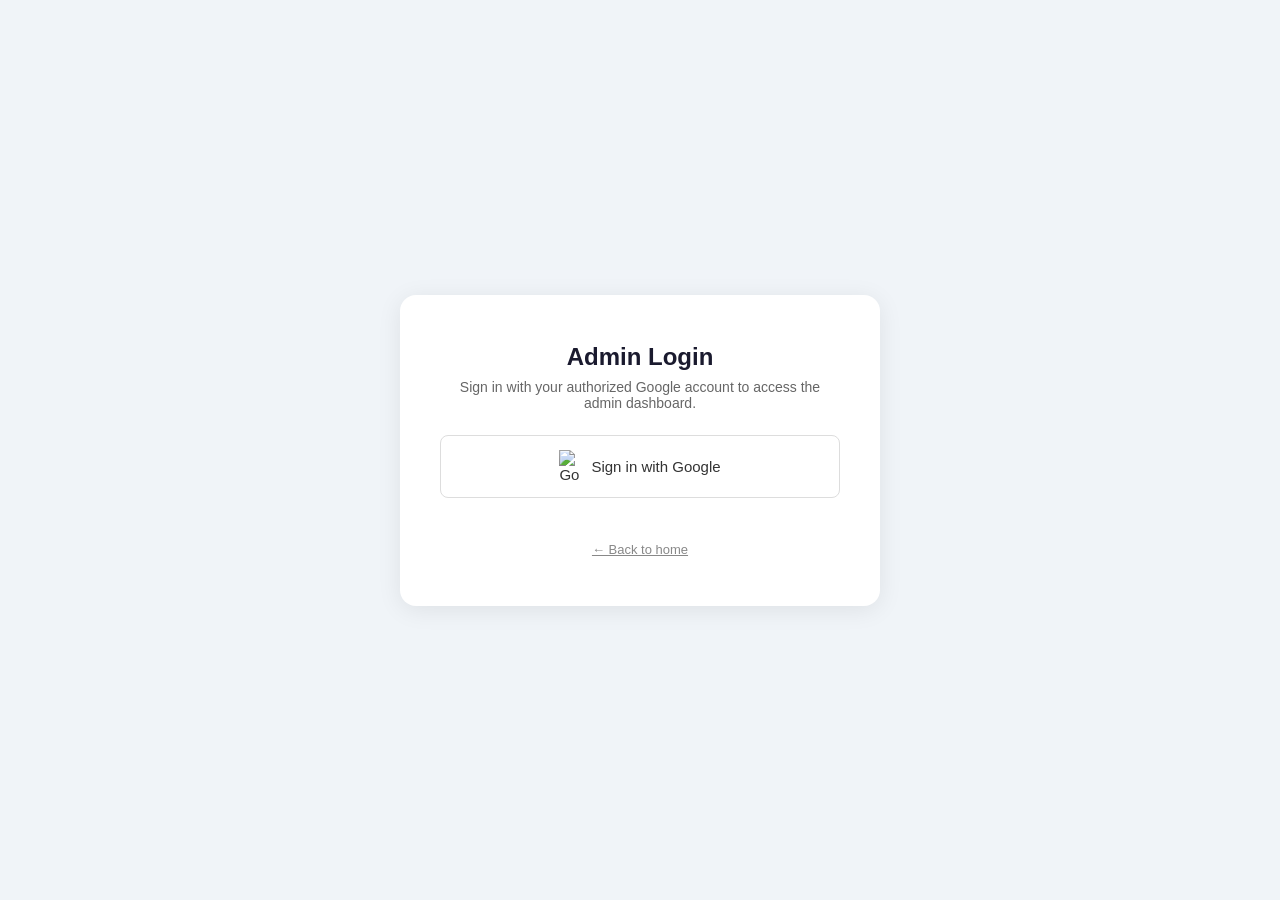
==== admin-login.html @ 0fba1a31 "Add admin-login page" ====
<!DOCTYPE html>
<html lang="en">
<head>
  <meta charset="UTF-8"/>
  <meta name="viewport" content="width=device-width, initial-scale=1.0"/>
  <title>NEU Library – Admin Login</title>
  <link rel="stylesheet" href="style.css"/>
</head>
<body>
  <div style="display:flex; align-items:center; justify-content:center; min-height:100vh;">
    <div class="card" style="text-align:center;">
      <h1>Admin Login</h1>
      <p>Sign in with your authorized Google account to access the admin dashboard.</p>
      <button class="btn-google" id="adminLoginBtn">
        <img src="https://developers.google.com/identity/images/g-logo.png" alt="Google"/>
        Sign in with Google
      </button>
      <p class="error-msg" id="errorMsg"></p>
      <br/>
      <a href="index.html" style="font-size:13px; color:#888;">← Back to home</a>
    </div>
  </div>

  <script src="https://cdn.jsdelivr.net/npm/@supabase/supabase-js@2"></script>
  <script src="auth.js"></script>
  <script>
    document.getElementById('adminLoginBtn').addEventListener('click', async () => {
      const { error } = await sb.auth.signInWithOAuth({
        provider: 'google',
        options: {
          redirectTo: 'https://neu-library.netlify.app/admin.html'
        }
      })
      if (error) {
        document.getElementById('errorMsg').textContent = error.message
      }
    })

    async function checkIfAlreadyAdmin() {
      const { data: { session } } = await sb.auth.getSession()
      if (!session) return
      const { data: roleData } = await sb.from('user_roles')
        .select('role').eq('email', session.user.email).single()
      if (roleData?.role === 'admin') {
        window.location.href = 'admin.html'
      }
    }

    checkIfAlreadyAdmin()
  </script>
</body>
</html>
---- style.css ----
* { margin: 0; padding: 0; box-sizing: border-box; }

body {
  font-family: 'Segoe UI', sans-serif;
  background: #f0f4f8;
  min-height: 100vh;
}

/* Landing page */
.landing {
  display: flex;
  flex-direction: column;
  align-items: center;
  justify-content: center;
  min-height: 100vh;
  text-align: center;
  padding: 40px 20px;
  background: linear-gradient(135deg, #1a1a2e 0%, #16213e 100%);
  color: white;
}

.landing h1 {
  font-size: 42px;
  font-weight: 700;
  margin-bottom: 12px;
  letter-spacing: -1px;
}

.landing p {
  font-size: 18px;
  opacity: 0.7;
  margin-bottom: 48px;
}

.landing-buttons {
  display: flex;
  gap: 16px;
  flex-wrap: wrap;
  justify-content: center;
}

.btn-primary {
  padding: 16px 36px;
  background: #4f8ef7;
  color: white;
  border: none;
  border-radius: 10px;
  font-size: 16px;
  font-weight: 600;
  cursor: pointer;
  text-decoration: none;
  transition: background 0.2s, transform 0.1s;
}

.btn-primary:hover {
  background: #3a7be0;
  transform: translateY(-1px);
}

.btn-secondary {
  padding: 16px 36px;
  background: transparent;
  color: white;
  border: 1px solid rgba(255,255,255,0.4);
  border-radius: 10px;
  font-size: 16px;
  font-weight: 600;
  cursor: pointer;
  text-decoration: none;
  transition: background 0.2s;
}

.btn-secondary:hover {
  background: rgba(255,255,255,0.1);
}

/* Card */
.card {
  background: white;
  padding: 48px 40px;
  border-radius: 16px;
  box-shadow: 0 4px 24px rgba(0,0,0,0.08);
  max-width: 480px;
  width: 100%;
  margin: 40px auto;
}

.card h1 {
  font-size: 24px;
  color: #1a1a2e;
  margin-bottom: 8px;
}

.card p {
  color: #666;
  font-size: 14px;
  margin-bottom: 24px;
}

/* Form */
.form-group {
  margin-bottom: 20px;
  text-align: left;
}

.form-group label {
  display: block;
  font-size: 13px;
  font-weight: 600;
  color: #444;
  margin-bottom: 6px;
}

.form-group input,
.form-group select {
  width: 100%;
  padding: 12px 14px;
  border: 1px solid #ddd;
  border-radius: 8px;
  font-size: 15px;
  color: #333;
  background: white;
  transition: border 0.2s;
}

.form-group input:focus,
.form-group select:focus {
  outline: none;
  border-color: #4f8ef7;
}

.form-group.checkbox {
  display: flex;
  align-items: center;
  gap: 10px;
}

.form-group.checkbox input {
  width: auto;
}

.form-group.checkbox label {
  margin: 0;
  font-weight: 400;
}

.btn-submit {
  width: 100%;
  padding: 14px;
  background: #1a1a2e;
  color: white;
  border: none;
  border-radius: 8px;
  font-size: 16px;
  font-weight: 600;
  cursor: pointer;
  transition: background 0.2s;
  margin-top: 8px;
}

.btn-submit:hover { background: #2d2d50; }

/* Google button */
.btn-google {
  display: flex;
  align-items: center;
  justify-content: center;
  gap: 12px;
  width: 100%;
  padding: 14px;
  border: 1px solid #ddd;
  border-radius: 8px;
  background: white;
  font-size: 15px;
  font-weight: 500;
  color: #333;
  cursor: pointer;
  transition: background 0.2s, box-shadow 0.2s;
}

.btn-google:hover {
  background: #f7f7f7;
  box-shadow: 0 2px 8px rgba(0,0,0,0.1);
}

.btn-google img { width: 20px; }

/* Welcome / confirmation */
.welcome-box {
  background: #e8f5e9;
  border-radius: 12px;
  padding: 32px;
  text-align: center;
  margin-bottom: 20px;
}

.welcome-box h2 { color: #2e7d32; font-size: 26px; margin-bottom: 8px; }
.welcome-box p { color: #555; margin: 0; }

/* Admin header */
.admin-header {
  background: #1a1a2e;
  color: white;
  padding: 16px 32px;
  display: flex;
  justify-content: space-between;
  align-items: center;
}

.admin-header h1 { font-size: 18px; }

.btn-logout {
  background: transparent;
  border: 1px solid rgba(255,255,255,0.4);
  color: white;
  padding: 8px 16px;
  border-radius: 6px;
  cursor: pointer;
  font-size: 14px;
  transition: background 0.2s;
}

.btn-logout:hover { background: rgba(255,255,255,0.1); }

/* Admin body */
.admin-body {
  max-width: 1000px;
  margin: 32px auto;
  padding: 0 24px;
}

.stats-grid {
  display: grid;
  grid-template-columns: repeat(auto-fit, minmax(160px, 1fr));
  gap: 16px;
  margin-bottom: 32px;
}

.stat-card {
  background: white;
  border-radius: 12px;
  padding: 24px 20px;
  box-shadow: 0 2px 8px rgba(0,0,0,0.07);
  text-align: center;
}

.stat-card h3 { font-size: 36px; color: #1a1a2e; margin-bottom: 4px; }
.stat-card p { font-size: 13px; color: #888; margin: 0; }

.filters {
  display: flex;
  gap: 12px;
  flex-wrap: wrap;
  margin-bottom: 24px;
  background: white;
  padding: 20px;
  border-radius: 12px;
  box-shadow: 0 2px 8px rgba(0,0,0,0.07);
}

.filters select,
.filters input[type="date"] {
  padding: 10px 14px;
  border: 1px solid #ddd;
  border-radius: 8px;
  font-size: 14px;
  background: white;
  color: #333;
  flex: 1;
  min-width: 160px;
}

.filters label {
  font-size: 13px;
  font-weight: 600;
  color: #444;
  display: flex;
  flex-direction: column;
  gap: 4px;
  flex: 1;
  min-width: 160px;
}

.error-msg { color: #c0392b; font-size: 14px; margin-top: 12px; }
.success-msg { color: #2e7d32; font-size: 14px; margin-top: 12px; }

.admin-link {
  margin-top: 24px;
  font-size: 13px;
  opacity: 0.5;
}

.admin-link a { color: white; text-decoration: underline; }
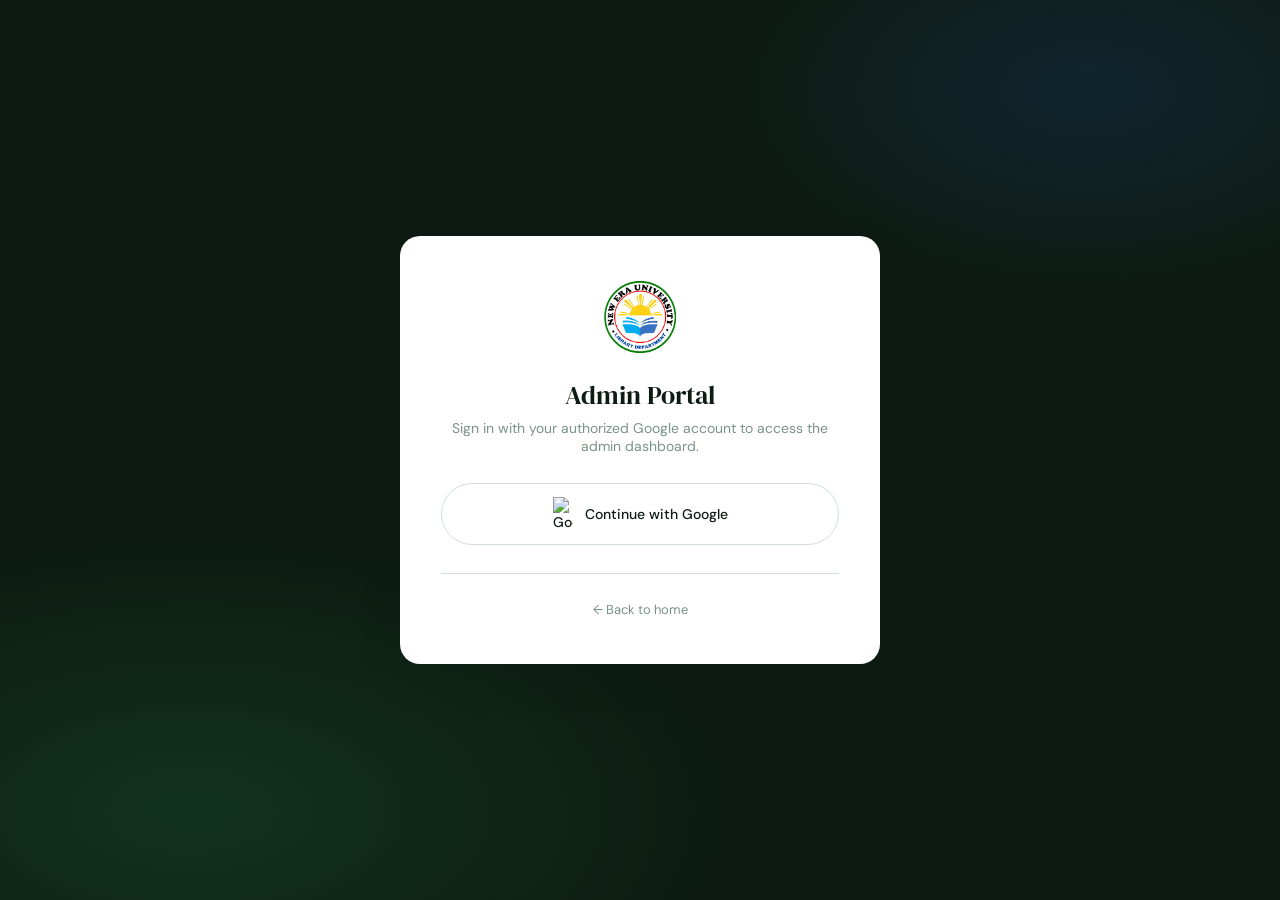
==== commit 95683156: "update all" ====
--- a/admin-login.html
+++ b/admin-login.html
@@ -7,17 +7,26 @@
   <link rel="stylesheet" href="style.css"/>
 </head>
 <body>
-  <div style="display:flex; align-items:center; justify-content:center; min-height:100vh;">
+  <div class="card-page">
     <div class="card" style="text-align:center;">
-      <h1>Admin Login</h1>
-      <p>Sign in with your authorized Google account to access the admin dashboard.</p>
+      <div class="card-logo-wrap">
+        <img src="neweralogo.png" alt="NEU Library" class="card-logo"/>
+      </div>
+      <h1>Admin Portal</h1>
+      <p class="card-subtitle">Sign in with your authorized Google account to access the admin dashboard.</p>
+
       <button class="btn-google" id="adminLoginBtn">
         <img src="https://developers.google.com/identity/images/g-logo.png" alt="Google"/>
-        Sign in with Google
+        Continue with Google
       </button>
+
       <p class="error-msg" id="errorMsg"></p>
-      <br/>
-      <a href="index.html" style="font-size:13px; color:#888;">← Back to home</a>
+
+      <div style="margin-top:28px; padding-top:24px; border-top:1px solid var(--border);">
+        <a href="index.html" style="font-size:13px; color:var(--text-muted); text-decoration:none;">
+          ← Back to home
+        </a>
+      </div>
     </div>
   </div>
 
@@ -27,13 +36,9 @@
     document.getElementById('adminLoginBtn').addEventListener('click', async () => {
       const { error } = await sb.auth.signInWithOAuth({
         provider: 'google',
-        options: {
-          redirectTo: 'https://neu-library.netlify.app/admin.html'
-        }
+        options: { redirectTo: 'https://neu-library.netlify.app/admin.html' }
       })
-      if (error) {
-        document.getElementById('errorMsg').textContent = error.message
-      }
+      if (error) document.getElementById('errorMsg').textContent = error.message
     })
 
     async function checkIfAlreadyAdmin() {
@@ -41,9 +46,7 @@
       if (!session) return
       const { data: roleData } = await sb.from('user_roles')
         .select('role').eq('email', session.user.email).single()
-      if (roleData?.role === 'admin') {
-        window.location.href = 'admin.html'
-      }
+      if (roleData?.role === 'admin') window.location.href = 'admin.html'
     }
 
     checkIfAlreadyAdmin()
--- a/style.css
+++ b/style.css
@@ -1,293 +1,424 @@
-* { margin: 0; padding: 0; box-sizing: border-box; }
+@import url('https://fonts.googleapis.com/css2?family=DM+Sans:ital,opsz,wght@0,9..40,300;0,9..40,400;0,9..40,500;0,9..40,600;0,9..40,700;1,9..40,400&family=DM+Serif+Display:ital@0;1&display=swap');
+
+*, *::before, *::after { margin: 0; padding: 0; box-sizing: border-box; }
+
+:root {
+  --neu-green: #1a6b3a;
+  --neu-green-light: #2a8f4f;
+  --neu-green-pale: #e8f5ed;
+  --neu-blue: #1a4fa0;
+  --neu-blue-light: #2563c7;
+  --neu-gold: #d4a017;
+  --neu-gold-light: #f0c040;
+  --dark: #0d1b12;
+  --dark-2: #162b1e;
+  --surface: #ffffff;
+  --surface-2: #f4f7f5;
+  --surface-3: #eaf1ec;
+  --border: #d1e0d6;
+  --text-primary: #0d1b12;
+  --text-secondary: #4a6355;
+  --text-muted: #7a9485;
+  --shadow-sm: 0 1px 3px rgba(13,27,18,0.08);
+  --shadow-md: 0 4px 16px rgba(13,27,18,0.10);
+  --shadow-lg: 0 12px 40px rgba(13,27,18,0.14);
+  --radius: 14px;
+  --radius-sm: 8px;
+}
 
 body {
-  font-family: 'Segoe UI', sans-serif;
-  background: #f0f4f8;
+  font-family: 'DM Sans', sans-serif;
+  background: var(--surface-2);
+  color: var(--text-primary);
   min-height: 100vh;
-}
-
-/* Landing page */
+  -webkit-font-smoothing: antialiased;
+}
+
 .landing {
+  min-height: 100vh;
   display: flex;
   flex-direction: column;
   align-items: center;
   justify-content: center;
-  min-height: 100vh;
   text-align: center;
-  padding: 40px 20px;
-  background: linear-gradient(135deg, #1a1a2e 0%, #16213e 100%);
-  color: white;
+  padding: 48px 24px;
+  position: relative;
+  overflow: hidden;
+  background: var(--dark);
+}
+
+.landing::before {
+  content: '';
+  position: absolute;
+  inset: 0;
+  background:
+    radial-gradient(ellipse 80% 60% at 20% 80%, rgba(26,107,58,0.35) 0%, transparent 60%),
+    radial-gradient(ellipse 60% 50% at 80% 20%, rgba(26,79,160,0.25) 0%, transparent 60%),
+    radial-gradient(ellipse 50% 40% at 60% 60%, rgba(212,160,23,0.12) 0%, transparent 50%);
+  pointer-events: none;
+}
+
+.landing::after {
+  content: '';
+  position: absolute;
+  inset: 0;
+  background-image:
+    repeating-linear-gradient(0deg, transparent, transparent 39px, rgba(255,255,255,0.025) 40px),
+    repeating-linear-gradient(90deg, transparent, transparent 39px, rgba(255,255,255,0.025) 40px);
+  pointer-events: none;
+}
+
+.landing-content {
+  position: relative;
+  z-index: 1;
+  display: flex;
+  flex-direction: column;
+  align-items: center;
+}
+
+.landing-logo {
+  width: 110px;
+  height: 110px;
+  margin-bottom: 28px;
+  filter: drop-shadow(0 8px 32px rgba(26,107,58,0.5));
+  animation: floatIn 0.8s cubic-bezier(.16,1,.3,1) both;
+}
+
+@keyframes floatIn {
+  from { opacity: 0; transform: translateY(-20px); }
+  to   { opacity: 1; transform: translateY(0); }
 }
 
 .landing h1 {
-  font-size: 42px;
-  font-weight: 700;
-  margin-bottom: 12px;
-  letter-spacing: -1px;
-}
-
-.landing p {
-  font-size: 18px;
-  opacity: 0.7;
+  font-family: 'DM Serif Display', serif;
+  font-size: 52px;
+  font-weight: 400;
+  color: #ffffff;
+  letter-spacing: -0.5px;
+  margin-bottom: 10px;
+  animation: fadeUp 0.7s 0.15s cubic-bezier(.16,1,.3,1) both;
+}
+
+.landing-tagline {
+  font-size: 16px;
+  color: rgba(255,255,255,0.5);
   margin-bottom: 48px;
+  letter-spacing: 0.3px;
+  animation: fadeUp 0.7s 0.25s cubic-bezier(.16,1,.3,1) both;
+}
+
+@keyframes fadeUp {
+  from { opacity: 0; transform: translateY(16px); }
+  to   { opacity: 1; transform: translateY(0); }
 }
 
 .landing-buttons {
   display: flex;
-  gap: 16px;
+  gap: 14px;
   flex-wrap: wrap;
   justify-content: center;
+  animation: fadeUp 0.7s 0.35s cubic-bezier(.16,1,.3,1) both;
 }
 
 .btn-primary {
-  padding: 16px 36px;
-  background: #4f8ef7;
+  padding: 15px 36px;
+  background: var(--neu-green);
   color: white;
   border: none;
-  border-radius: 10px;
-  font-size: 16px;
+  border-radius: 50px;
+  font-family: 'DM Sans', sans-serif;
+  font-size: 15px;
   font-weight: 600;
   cursor: pointer;
   text-decoration: none;
-  transition: background 0.2s, transform 0.1s;
+  transition: background 0.2s, transform 0.15s, box-shadow 0.2s;
+  box-shadow: 0 4px 20px rgba(26,107,58,0.4);
+  display: inline-flex;
+  align-items: center;
+  gap: 8px;
 }
 
 .btn-primary:hover {
-  background: #3a7be0;
-  transform: translateY(-1px);
+  background: var(--neu-green-light);
+  transform: translateY(-2px);
+  box-shadow: 0 8px 28px rgba(26,107,58,0.5);
 }
 
 .btn-secondary {
-  padding: 16px 36px;
-  background: transparent;
-  color: white;
-  border: 1px solid rgba(255,255,255,0.4);
-  border-radius: 10px;
-  font-size: 16px;
+  padding: 15px 36px;
+  background: rgba(255,255,255,0.07);
+  color: rgba(255,255,255,0.85);
+  border: 1px solid rgba(255,255,255,0.18);
+  border-radius: 50px;
+  font-family: 'DM Sans', sans-serif;
+  font-size: 15px;
   font-weight: 600;
   cursor: pointer;
   text-decoration: none;
-  transition: background 0.2s;
+  transition: background 0.2s, transform 0.15s;
+  backdrop-filter: blur(8px);
 }
 
 .btn-secondary:hover {
-  background: rgba(255,255,255,0.1);
-}
-
-/* Card */
+  background: rgba(255,255,255,0.13);
+  transform: translateY(-2px);
+}
+
+.admin-link {
+  margin-top: 40px;
+  font-size: 13px;
+  color: rgba(255,255,255,0.25);
+  animation: fadeUp 0.7s 0.45s cubic-bezier(.16,1,.3,1) both;
+}
+
+.admin-link a {
+  color: rgba(255,255,255,0.4);
+  text-decoration: none;
+  transition: color 0.2s;
+}
+
+.admin-link a:hover { color: rgba(255,255,255,0.7); }
+
+.card-page {
+  min-height: 100vh;
+  display: flex;
+  align-items: center;
+  justify-content: center;
+  padding: 24px;
+  background: var(--dark);
+  position: relative;
+  overflow: hidden;
+}
+
+.card-page::before {
+  content: '';
+  position: absolute;
+  inset: 0;
+  background:
+    radial-gradient(ellipse 70% 50% at 15% 90%, rgba(26,107,58,0.3) 0%, transparent 60%),
+    radial-gradient(ellipse 50% 40% at 85% 10%, rgba(26,79,160,0.2) 0%, transparent 55%);
+  pointer-events: none;
+}
+
 .card {
-  background: white;
-  padding: 48px 40px;
-  border-radius: 16px;
-  box-shadow: 0 4px 24px rgba(0,0,0,0.08);
+  background: var(--surface);
+  border-radius: 20px;
+  box-shadow: var(--shadow-lg);
   max-width: 480px;
   width: 100%;
-  margin: 40px auto;
-}
+  padding: 44px 40px;
+  position: relative;
+  z-index: 1;
+  border: 1px solid rgba(255,255,255,0.6);
+}
+
+.card-logo-wrap {
+  display: flex;
+  justify-content: center;
+  margin-bottom: 24px;
+}
+
+.card-logo { width: 72px; height: 72px; }
 
 .card h1 {
-  font-size: 24px;
-  color: #1a1a2e;
-  margin-bottom: 8px;
-}
-
-.card p {
-  color: #666;
+  font-family: 'DM Serif Display', serif;
+  font-size: 26px;
+  font-weight: 400;
+  color: var(--text-primary);
+  margin-bottom: 6px;
+  text-align: center;
+}
+
+.card > p, .card-subtitle {
+  color: var(--text-muted);
   font-size: 14px;
-  margin-bottom: 24px;
-}
-
-/* Form */
-.form-group {
-  margin-bottom: 20px;
-  text-align: left;
-}
+  margin-bottom: 28px;
+  text-align: center;
+}
+
+.form-group { margin-bottom: 18px; text-align: left; }
 
 .form-group label {
   display: block;
-  font-size: 13px;
+  font-size: 12px;
   font-weight: 600;
-  color: #444;
-  margin-bottom: 6px;
+  color: var(--text-secondary);
+  margin-bottom: 7px;
+  letter-spacing: 0.4px;
+  text-transform: uppercase;
 }
 
 .form-group input,
 .form-group select {
   width: 100%;
   padding: 12px 14px;
-  border: 1px solid #ddd;
-  border-radius: 8px;
-  font-size: 15px;
-  color: #333;
-  background: white;
-  transition: border 0.2s;
+  border: 1.5px solid var(--border);
+  border-radius: var(--radius-sm);
+  font-family: 'DM Sans', sans-serif;
+  font-size: 14px;
+  color: var(--text-primary);
+  background: var(--surface);
+  transition: border-color 0.2s, box-shadow 0.2s;
+  appearance: none;
+  -webkit-appearance: none;
+}
+
+.form-group select {
+  background-image: url("data:image/svg+xml,%3Csvg xmlns='http://www.w3.org/2000/svg' width='12' height='8' viewBox='0 0 12 8'%3E%3Cpath d='M1 1l5 5 5-5' stroke='%234a6355' stroke-width='1.5' fill='none' stroke-linecap='round'/%3E%3C/svg%3E");
+  background-repeat: no-repeat;
+  background-position: right 14px center;
+  padding-right: 36px;
 }
 
 .form-group input:focus,
 .form-group select:focus {
   outline: none;
-  border-color: #4f8ef7;
+  border-color: var(--neu-green);
+  box-shadow: 0 0 0 3px rgba(26,107,58,0.12);
 }
 
 .form-group.checkbox {
   display: flex;
   align-items: center;
   gap: 10px;
-}
-
-.form-group.checkbox input {
-  width: auto;
+  background: var(--surface-2);
+  padding: 12px 14px;
+  border-radius: var(--radius-sm);
+  border: 1.5px solid var(--border);
+}
+
+.form-group.checkbox input[type="checkbox"] {
+  width: 18px; height: 18px;
+  border-radius: 4px;
+  accent-color: var(--neu-green);
+  flex-shrink: 0;
 }
 
 .form-group.checkbox label {
   margin: 0;
-  font-weight: 400;
+  font-weight: 500;
+  font-size: 14px;
+  text-transform: none;
+  letter-spacing: 0;
+  color: var(--text-primary);
+  cursor: pointer;
 }
 
 .btn-submit {
   width: 100%;
   padding: 14px;
-  background: #1a1a2e;
+  background: var(--neu-green);
   color: white;
   border: none;
-  border-radius: 8px;
-  font-size: 16px;
+  border-radius: 50px;
+  font-family: 'DM Sans', sans-serif;
+  font-size: 15px;
   font-weight: 600;
   cursor: pointer;
-  transition: background 0.2s;
+  transition: background 0.2s, transform 0.15s, box-shadow 0.2s;
   margin-top: 8px;
-}
-
-.btn-submit:hover { background: #2d2d50; }
-
-/* Google button */
+  box-shadow: 0 4px 16px rgba(26,107,58,0.3);
+}
+
+.btn-submit:hover {
+  background: var(--neu-green-light);
+  transform: translateY(-1px);
+  box-shadow: 0 6px 20px rgba(26,107,58,0.4);
+}
+
 .btn-google {
   display: flex;
   align-items: center;
   justify-content: center;
   gap: 12px;
   width: 100%;
-  padding: 14px;
-  border: 1px solid #ddd;
-  border-radius: 8px;
+  padding: 13px;
+  border: 1.5px solid var(--border);
+  border-radius: 50px;
   background: white;
-  font-size: 15px;
+  font-family: 'DM Sans', sans-serif;
+  font-size: 14px;
   font-weight: 500;
-  color: #333;
+  color: var(--text-primary);
   cursor: pointer;
-  transition: background 0.2s, box-shadow 0.2s;
+  transition: background 0.2s, box-shadow 0.2s, transform 0.15s;
 }
 
 .btn-google:hover {
-  background: #f7f7f7;
-  box-shadow: 0 2px 8px rgba(0,0,0,0.1);
+  background: var(--surface-2);
+  box-shadow: var(--shadow-md);
+  transform: translateY(-1px);
 }
 
 .btn-google img { width: 20px; }
 
-/* Welcome / confirmation */
 .welcome-box {
-  background: #e8f5e9;
-  border-radius: 12px;
+  background: linear-gradient(135deg, var(--neu-green-pale) 0%, #d0eedb 100%);
+  border: 1px solid rgba(26,107,58,0.15);
+  border-radius: var(--radius);
   padding: 32px;
   text-align: center;
   margin-bottom: 20px;
 }
 
-.welcome-box h2 { color: #2e7d32; font-size: 26px; margin-bottom: 8px; }
-.welcome-box p { color: #555; margin: 0; }
-
-/* Admin header */
-.admin-header {
-  background: #1a1a2e;
-  color: white;
-  padding: 16px 32px;
-  display: flex;
-  justify-content: space-between;
-  align-items: center;
-}
-
-.admin-header h1 { font-size: 18px; }
-
-.btn-logout {
-  background: transparent;
-  border: 1px solid rgba(255,255,255,0.4);
-  color: white;
-  padding: 8px 16px;
-  border-radius: 6px;
-  cursor: pointer;
-  font-size: 14px;
-  transition: background 0.2s;
-}
-
-.btn-logout:hover { background: rgba(255,255,255,0.1); }
-
-/* Admin body */
-.admin-body {
-  max-width: 1000px;
-  margin: 32px auto;
-  padding: 0 24px;
-}
-
-.stats-grid {
-  display: grid;
-  grid-template-columns: repeat(auto-fit, minmax(160px, 1fr));
-  gap: 16px;
-  margin-bottom: 32px;
-}
-
-.stat-card {
-  background: white;
-  border-radius: 12px;
-  padding: 24px 20px;
-  box-shadow: 0 2px 8px rgba(0,0,0,0.07);
-  text-align: center;
-}
-
-.stat-card h3 { font-size: 36px; color: #1a1a2e; margin-bottom: 4px; }
-.stat-card p { font-size: 13px; color: #888; margin: 0; }
-
-.filters {
-  display: flex;
-  gap: 12px;
-  flex-wrap: wrap;
-  margin-bottom: 24px;
-  background: white;
-  padding: 20px;
-  border-radius: 12px;
-  box-shadow: 0 2px 8px rgba(0,0,0,0.07);
-}
-
-.filters select,
-.filters input[type="date"] {
+.welcome-box .check-icon {
+  width: 52px; height: 52px;
+  background: var(--neu-green);
+  border-radius: 50%;
+  display: flex;
+  align-items: center;
+  justify-content: center;
+  margin: 0 auto 16px;
+}
+
+.welcome-box .check-icon svg { width: 26px; height: 26px; stroke: white; }
+
+.welcome-box h2 {
+  color: var(--neu-green);
+  font-family: 'DM Serif Display', serif;
+  font-size: 24px;
+  font-weight: 400;
+  margin-bottom: 8px;
+}
+
+.welcome-box p { color: var(--text-secondary); margin: 0; font-size: 14px; }
+
+.visitor-email-badge {
+  display: inline-flex;
+  align-items: center;
+  gap: 6px;
+  background: var(--surface-3);
+  border: 1px solid var(--border);
+  border-radius: 50px;
+  padding: 6px 14px;
+  font-size: 13px;
+  color: var(--text-secondary);
+  margin-bottom: 20px;
+  font-weight: 500;
+}
+
+.error-msg {
+  color: #c0392b;
+  font-size: 13px;
+  margin-top: 12px;
+  background: #fdf0ee;
   padding: 10px 14px;
-  border: 1px solid #ddd;
-  border-radius: 8px;
-  font-size: 14px;
-  background: white;
-  color: #333;
-  flex: 1;
-  min-width: 160px;
-}
-
-.filters label {
+  border-radius: var(--radius-sm);
+  border: 1px solid #f5c6c0;
+  display: none;
+}
+
+.error-msg:not(:empty) { display: block; }
+  
+.success-msg {
+  color: var(--neu-green);
   font-size: 13px;
-  font-weight: 600;
-  color: #444;
-  display: flex;
-  flex-direction: column;
-  gap: 4px;
-  flex: 1;
-  min-width: 160px;
-}
-
-.error-msg { color: #c0392b; font-size: 14px; margin-top: 12px; }
-.success-msg { color: #2e7d32; font-size: 14px; margin-top: 12px; }
-
-.admin-link {
-  margin-top: 24px;
-  font-size: 13px;
-  opacity: 0.5;
-}
-
-.admin-link a { color: white; text-decoration: underline; }+  margin-top: 12px;
+  background: var(--neu-green-pale);
+  padding: 10px 14px;
+  border-radius: var(--radius-sm);
+  border: 1px solid rgba(26,107,58,0.2);
+  display: none;
+}
+
+.success-msg:not(:empty) { display: block; }
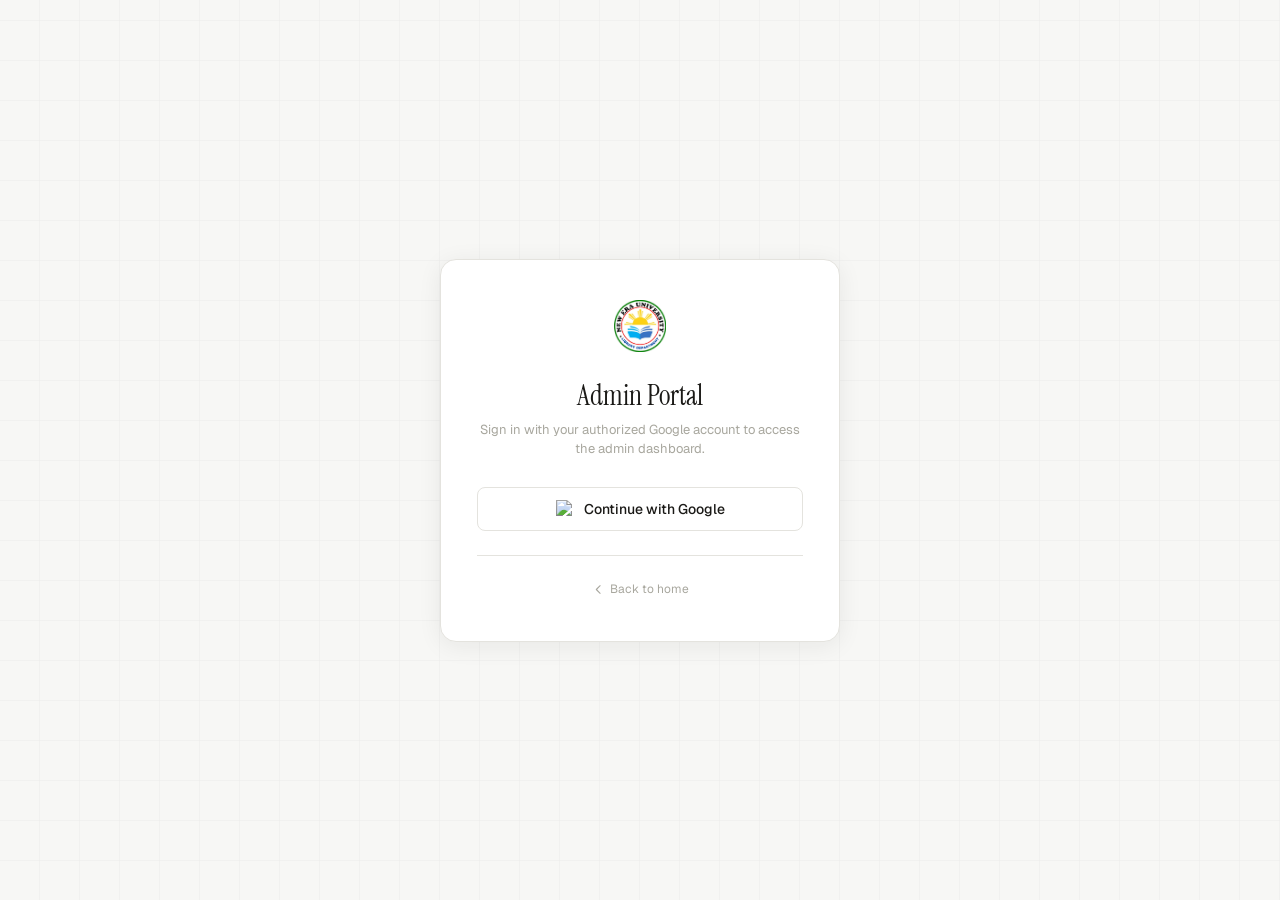
==== commit 9b1be91c: "update all" ====
--- a/admin-login.html
+++ b/admin-login.html
@@ -7,26 +7,24 @@
   <link rel="stylesheet" href="style.css"/>
 </head>
 <body>
-  <div class="card-page">
-    <div class="card" style="text-align:center;">
-      <div class="card-logo-wrap">
-        <img src="neweralogo.png" alt="NEU Library" class="card-logo"/>
-      </div>
-      <h1>Admin Portal</h1>
-      <p class="card-subtitle">Sign in with your authorized Google account to access the admin dashboard.</p>
+  <div class="page">
+    <div class="card sm">
+      <img src="neweralogo.png" alt="NEU" style="width:52px; height:52px; margin-bottom:20px;"/>
+      <h1 class="serif">Admin Portal</h1>
+      <p class="subtitle">Sign in with your authorized Google account to access the admin dashboard.</p>
 
       <button class="btn-google" id="adminLoginBtn">
         <img src="https://developers.google.com/identity/images/g-logo.png" alt="Google"/>
         Continue with Google
       </button>
 
-      <p class="error-msg" id="errorMsg"></p>
+      <div class="msg error" id="errorMsg"></div>
 
-      <div style="margin-top:28px; padding-top:24px; border-top:1px solid var(--border);">
-        <a href="index.html" style="font-size:13px; color:var(--text-muted); text-decoration:none;">
-          ← Back to home
-        </a>
-      </div>
+      <div class="divider"></div>
+      <a href="index.html" class="back-link">
+        <svg width="13" height="13" fill="none" stroke="currentColor" viewBox="0 0 24 24"><path stroke-linecap="round" stroke-linejoin="round" stroke-width="2" d="M15 19l-7-7 7-7"/></svg>
+        Back to home
+      </a>
     </div>
   </div>
 
@@ -44,8 +42,7 @@
     async function checkIfAlreadyAdmin() {
       const { data: { session } } = await sb.auth.getSession()
       if (!session) return
-      const { data: roleData } = await sb.from('user_roles')
-        .select('role').eq('email', session.user.email).single()
+      const { data: roleData } = await sb.from('user_roles').select('role').eq('email', session.user.email).single()
       if (roleData?.role === 'admin') window.location.href = 'admin.html'
     }
 
--- a/style.css
+++ b/style.css
@@ -1,71 +1,312 @@
-@import url('https://fonts.googleapis.com/css2?family=DM+Sans:ital,opsz,wght@0,9..40,300;0,9..40,400;0,9..40,500;0,9..40,600;0,9..40,700;1,9..40,400&family=DM+Serif+Display:ital@0;1&display=swap');
-
-*, *::before, *::after { margin: 0; padding: 0; box-sizing: border-box; }
+@import url('https://fonts.googleapis.com/css2?family=Instrument+Serif:ital@0;1&family=Geist:wght@300;400;500;600;700&display=swap');
+
+*, *::before, *::after { margin:0; padding:0; box-sizing:border-box; }
 
 :root {
-  --neu-green: #1a6b3a;
-  --neu-green-light: #2a8f4f;
-  --neu-green-pale: #e8f5ed;
-  --neu-blue: #1a4fa0;
-  --neu-blue-light: #2563c7;
-  --neu-gold: #d4a017;
-  --neu-gold-light: #f0c040;
-  --dark: #0d1b12;
-  --dark-2: #162b1e;
-  --surface: #ffffff;
-  --surface-2: #f4f7f5;
-  --surface-3: #eaf1ec;
-  --border: #d1e0d6;
-  --text-primary: #0d1b12;
-  --text-secondary: #4a6355;
-  --text-muted: #7a9485;
-  --shadow-sm: 0 1px 3px rgba(13,27,18,0.08);
-  --shadow-md: 0 4px 16px rgba(13,27,18,0.10);
-  --shadow-lg: 0 12px 40px rgba(13,27,18,0.14);
-  --radius: 14px;
-  --radius-sm: 8px;
+  --white: #ffffff;
+  --off: #f7f7f5;
+  --off2: #f0efec;
+  --border: #e4e3de;
+  --text: #1a1916;
+  --text2: #6b6960;
+  --text3: #a8a79e;
+  --accent: #2a5c3f;
+  --accent-pale: #eef5f1;
+  --red: #c0392b;
+  --red-pale: #fdf1f0;
+  --green: #166534;
 }
 
 body {
-  font-family: 'DM Sans', sans-serif;
-  background: var(--surface-2);
-  color: var(--text-primary);
+  font-family: 'Geist', sans-serif;
+  background: var(--off);
+  color: var(--text);
   min-height: 100vh;
   -webkit-font-smoothing: antialiased;
 }
 
-.landing {
-  min-height: 100vh;
-  display: flex;
-  flex-direction: column;
-  align-items: center;
-  justify-content: center;
-  text-align: center;
-  padding: 48px 24px;
+/* ── GRID BACKGROUND ── */
+.page, .landing {
   position: relative;
-  overflow: hidden;
-  background: var(--dark);
-}
-
-.landing::before {
-  content: '';
-  position: absolute;
-  inset: 0;
-  background:
-    radial-gradient(ellipse 80% 60% at 20% 80%, rgba(26,107,58,0.35) 0%, transparent 60%),
-    radial-gradient(ellipse 60% 50% at 80% 20%, rgba(26,79,160,0.25) 0%, transparent 60%),
-    radial-gradient(ellipse 50% 40% at 60% 60%, rgba(212,160,23,0.12) 0%, transparent 50%);
-  pointer-events: none;
-}
-
-.landing::after {
+}
+
+.page::before, .landing::before {
   content: '';
   position: absolute;
   inset: 0;
   background-image:
-    repeating-linear-gradient(0deg, transparent, transparent 39px, rgba(255,255,255,0.025) 40px),
-    repeating-linear-gradient(90deg, transparent, transparent 39px, rgba(255,255,255,0.025) 40px);
+    repeating-linear-gradient(0deg, transparent, transparent 39px, #ebebea 40px),
+    repeating-linear-gradient(90deg, transparent, transparent 39px, #ebebea 40px);
   pointer-events: none;
+  z-index: 0;
+}
+
+/* ── PAGE WRAPPER ── */
+.page {
+  min-height: 100vh;
+  display: flex;
+  align-items: center;
+  justify-content: center;
+  padding: 32px 16px;
+}
+
+/* ── CARD ── */
+.card {
+  background: var(--white);
+  border: 1px solid var(--border);
+  border-radius: 16px;
+  padding: 40px 36px;
+  width: 100%;
+  max-width: 480px;
+  position: relative;
+  z-index: 1;
+  box-shadow: 0 4px 24px rgba(26,25,22,0.07);
+  animation: fadeUp 0.5s cubic-bezier(.16,1,.3,1) both;
+}
+
+.card.sm { max-width: 400px; text-align: center; }
+.card.md { max-width: 420px; text-align: center; }
+
+@keyframes fadeUp {
+  from { opacity:0; transform:translateY(16px); }
+  to   { opacity:1; transform:translateY(0); }
+}
+
+/* ── CARD TOP ── */
+.card-top {
+  display: flex;
+  align-items: center;
+  gap: 14px;
+  margin-bottom: 28px;
+  padding-bottom: 20px;
+  border-bottom: 1px solid var(--border);
+}
+
+.card-top img { width: 42px; height: 42px; }
+.card-top h1 { font-family: 'Instrument Serif', serif; font-size: 22px; font-weight: 400; line-height: 1.1; }
+.card-top p  { font-size: 12px; color: var(--text3); margin-top: 3px; }
+
+/* ── TYPOGRAPHY ── */
+h1.serif {
+  font-family: 'Instrument Serif', serif;
+  font-size: 28px;
+  font-weight: 400;
+  margin-bottom: 6px;
+}
+
+p.subtitle {
+  font-size: 13px;
+  color: var(--text3);
+  margin-bottom: 28px;
+  line-height: 1.5;
+}
+
+/* ── EMAIL BADGE ── */
+.email-badge {
+  display: inline-flex;
+  align-items: center;
+  gap: 6px;
+  background: var(--off);
+  border: 1px solid var(--border);
+  border-radius: 6px;
+  padding: 6px 10px;
+  font-size: 12px;
+  color: var(--text2);
+  margin-bottom: 20px;
+  font-weight: 500;
+}
+
+.email-badge svg { width: 12px; height: 12px; opacity: 0.5; flex-shrink: 0; }
+
+/* ── FORM ── */
+.fg { margin-bottom: 16px; }
+
+.fg label {
+  display: block;
+  font-size: 11px;
+  font-weight: 600;
+  color: var(--text3);
+  text-transform: uppercase;
+  letter-spacing: 0.7px;
+  margin-bottom: 6px;
+}
+
+.fg input,
+.fg select {
+  width: 100%;
+  padding: 10px 12px;
+  border: 1px solid var(--border);
+  border-radius: 8px;
+  font-family: 'Geist', sans-serif;
+  font-size: 13.5px;
+  color: var(--text);
+  background: var(--white);
+  outline: none;
+  transition: border 0.15s, box-shadow 0.15s;
+  appearance: none;
+  -webkit-appearance: none;
+}
+
+.fg select {
+  background-image: url("data:image/svg+xml,%3Csvg xmlns='http://www.w3.org/2000/svg' width='12' height='8' viewBox='0 0 12 8'%3E%3Cpath d='M1 1l5 5 5-5' stroke='%23a8a79e' stroke-width='1.5' fill='none' stroke-linecap='round'/%3E%3C/svg%3E");
+  background-repeat: no-repeat;
+  background-position: right 12px center;
+  padding-right: 34px;
+}
+
+.fg input:focus,
+.fg select:focus {
+  border-color: var(--accent);
+  box-shadow: 0 0 0 3px rgba(42,92,63,0.08);
+}
+
+.checkbox-row {
+  display: flex;
+  align-items: center;
+  gap: 10px;
+  padding: 10px 12px;
+  background: var(--off);
+  border: 1px solid var(--border);
+  border-radius: 8px;
+  margin-bottom: 16px;
+  cursor: pointer;
+}
+
+.checkbox-row input[type="checkbox"] {
+  width: 16px; height: 16px;
+  accent-color: var(--accent);
+  flex-shrink: 0;
+  cursor: pointer;
+}
+
+.checkbox-row label {
+  font-size: 13.5px;
+  color: var(--text);
+  cursor: pointer;
+  font-weight: 500;
+}
+
+/* ── BUTTONS ── */
+.btn-primary {
+  display: inline-flex;
+  align-items: center;
+  justify-content: center;
+  gap: 8px;
+  padding: 12px 28px;
+  background: var(--text);
+  color: var(--white);
+  border: none;
+  border-radius: 8px;
+  font-family: 'Geist', sans-serif;
+  font-size: 14px;
+  font-weight: 600;
+  cursor: pointer;
+  text-decoration: none;
+  transition: background 0.15s, transform 0.15s;
+}
+.btn-primary:hover { background: #333; transform: translateY(-1px); }
+.btn-primary.full { width: 100%; }
+
+.btn-secondary {
+  display: inline-flex;
+  align-items: center;
+  justify-content: center;
+  padding: 12px 28px;
+  background: var(--white);
+  color: var(--text2);
+  border: 1px solid var(--border);
+  border-radius: 8px;
+  font-family: 'Geist', sans-serif;
+  font-size: 14px;
+  font-weight: 500;
+  cursor: pointer;
+  text-decoration: none;
+  transition: background 0.15s, transform 0.15s;
+}
+.btn-secondary:hover { background: var(--off); transform: translateY(-1px); }
+
+.btn-google {
+  display: flex;
+  align-items: center;
+  justify-content: center;
+  gap: 10px;
+  width: 100%;
+  padding: 12px;
+  border: 1px solid var(--border);
+  border-radius: 8px;
+  background: var(--white);
+  font-family: 'Geist', sans-serif;
+  font-size: 14px;
+  font-weight: 500;
+  color: var(--text);
+  cursor: pointer;
+  transition: background 0.15s, box-shadow 0.15s, transform 0.15s;
+}
+.btn-google:hover { background: var(--off); box-shadow: 0 2px 8px rgba(26,25,22,0.08); transform: translateY(-1px); }
+.btn-google img { width: 18px; height: 18px; }
+
+.btn-ghost {
+  background: none;
+  border: none;
+  color: var(--text3);
+  font-size: 13px;
+  font-family: 'Geist', sans-serif;
+  cursor: pointer;
+  transition: color 0.15s;
+  padding: 4px 8px;
+}
+.btn-ghost:hover { color: var(--text2); }
+
+/* ── MESSAGES ── */
+.msg {
+  font-size: 13px;
+  margin-top: 12px;
+  padding: 10px 12px;
+  border-radius: 7px;
+  display: none;
+}
+.msg:not(:empty) { display: block; }
+.msg.error   { background: var(--red-pale); color: var(--red); border: 1px solid #fecaca; }
+.msg.success { background: var(--accent-pale); color: var(--accent); border: 1px solid rgba(42,92,63,0.2); }
+
+/* ── DIVIDER ── */
+.divider { height: 1px; background: var(--border); margin: 24px 0; }
+
+/* ── BACK LINK ── */
+.back-link {
+  display: inline-flex;
+  align-items: center;
+  gap: 5px;
+  font-size: 12px;
+  color: var(--text3);
+  text-decoration: none;
+  transition: color 0.15s;
+}
+.back-link:hover { color: var(--text2); }
+
+/* ── CHECK ICON (success page) ── */
+.check-wrap {
+  width: 60px; height: 60px;
+  background: var(--accent-pale);
+  border: 1.5px solid rgba(42,92,63,0.2);
+  border-radius: 16px;
+  display: flex;
+  align-items: center;
+  justify-content: center;
+  margin: 0 auto 20px;
+}
+.check-wrap svg { width: 28px; height: 28px; stroke: var(--accent); }
+
+/* ── LANDING PAGE ── */
+.landing {
+  min-height: 100vh;
+  display: flex;
+  flex-direction: column;
+  align-items: center;
+  justify-content: center;
+  text-align: center;
+  padding: 48px 24px;
+  background: var(--white);
 }
 
 .landing-content {
@@ -74,351 +315,225 @@
   display: flex;
   flex-direction: column;
   align-items: center;
+  animation: fadeUp 0.6s cubic-bezier(.16,1,.3,1) both;
 }
 
 .landing-logo {
-  width: 110px;
-  height: 110px;
-  margin-bottom: 28px;
-  filter: drop-shadow(0 8px 32px rgba(26,107,58,0.5));
-  animation: floatIn 0.8s cubic-bezier(.16,1,.3,1) both;
-}
-
-@keyframes floatIn {
-  from { opacity: 0; transform: translateY(-20px); }
-  to   { opacity: 1; transform: translateY(0); }
+  width: 90px; height: 90px;
+  margin-bottom: 24px;
+  filter: drop-shadow(0 4px 16px rgba(42,92,63,0.15));
+}
+
+.landing-eyebrow {
+  font-size: 11px;
+  font-weight: 600;
+  color: var(--accent);
+  letter-spacing: 2px;
+  text-transform: uppercase;
+  margin-bottom: 12px;
+  background: var(--accent-pale);
+  padding: 4px 12px;
+  border-radius: 20px;
+  border: 1px solid rgba(42,92,63,0.15);
 }
 
 .landing h1 {
-  font-family: 'DM Serif Display', serif;
-  font-size: 52px;
+  font-family: 'Instrument Serif', serif;
+  font-size: 56px;
   font-weight: 400;
-  color: #ffffff;
-  letter-spacing: -0.5px;
+  color: var(--text);
+  letter-spacing: -1px;
   margin-bottom: 10px;
-  animation: fadeUp 0.7s 0.15s cubic-bezier(.16,1,.3,1) both;
-}
-
-.landing-tagline {
-  font-size: 16px;
-  color: rgba(255,255,255,0.5);
-  margin-bottom: 48px;
-  letter-spacing: 0.3px;
-  animation: fadeUp 0.7s 0.25s cubic-bezier(.16,1,.3,1) both;
-}
-
-@keyframes fadeUp {
-  from { opacity: 0; transform: translateY(16px); }
-  to   { opacity: 1; transform: translateY(0); }
+  line-height: 1;
+}
+
+.landing-sub {
+  font-size: 15px;
+  color: var(--text3);
+  margin-bottom: 40px;
 }
 
 .landing-buttons {
   display: flex;
-  gap: 14px;
+  gap: 12px;
   flex-wrap: wrap;
   justify-content: center;
-  animation: fadeUp 0.7s 0.35s cubic-bezier(.16,1,.3,1) both;
-}
-
-.btn-primary {
-  padding: 15px 36px;
-  background: var(--neu-green);
-  color: white;
+}
+
+.landing-footer {
+  margin-top: 48px;
+  font-size: 12px;
+  color: var(--text3);
+}
+.landing-footer a { color: var(--text3); text-decoration: underline; text-underline-offset: 3px; transition: color 0.15s; }
+.landing-footer a:hover { color: var(--text2); }
+
+/* ── ADMIN TOP NAV ── */
+.topnav {
+  background: var(--white);
+  border-bottom: 1px solid var(--border);
+  position: sticky;
+  top: 0;
+  z-index: 100;
+}
+
+.topnav-inner {
+  max-width: 1280px;
+  margin: 0 auto;
+  padding: 0 32px;
+  display: flex;
+  align-items: center;
+  height: 58px;
+}
+
+.nav-brand { display: flex; align-items: center; gap: 10px; margin-right: 40px; flex-shrink: 0; }
+.nav-brand img { width: 30px; height: 30px; }
+.nav-brand-text { font-family: 'Instrument Serif', serif; font-size: 17px; color: var(--text); }
+
+.nav-tabs { display: flex; align-items: center; gap: 2px; flex: 1; }
+
+.nav-tab {
+  padding: 6px 14px;
+  font-size: 13.5px;
+  font-weight: 500;
+  color: var(--text2);
+  cursor: pointer;
+  border-radius: 6px;
+  transition: all 0.15s;
   border: none;
-  border-radius: 50px;
-  font-family: 'DM Sans', sans-serif;
-  font-size: 15px;
-  font-weight: 600;
-  cursor: pointer;
-  text-decoration: none;
-  transition: background 0.2s, transform 0.15s, box-shadow 0.2s;
-  box-shadow: 0 4px 20px rgba(26,107,58,0.4);
-  display: inline-flex;
-  align-items: center;
-  gap: 8px;
-}
-
-.btn-primary:hover {
-  background: var(--neu-green-light);
-  transform: translateY(-2px);
-  box-shadow: 0 8px 28px rgba(26,107,58,0.5);
-}
-
-.btn-secondary {
-  padding: 15px 36px;
-  background: rgba(255,255,255,0.07);
-  color: rgba(255,255,255,0.85);
-  border: 1px solid rgba(255,255,255,0.18);
-  border-radius: 50px;
-  font-family: 'DM Sans', sans-serif;
-  font-size: 15px;
-  font-weight: 600;
-  cursor: pointer;
-  text-decoration: none;
-  transition: background 0.2s, transform 0.15s;
-  backdrop-filter: blur(8px);
-}
-
-.btn-secondary:hover {
-  background: rgba(255,255,255,0.13);
-  transform: translateY(-2px);
-}
-
-.admin-link {
-  margin-top: 40px;
-  font-size: 13px;
-  color: rgba(255,255,255,0.25);
-  animation: fadeUp 0.7s 0.45s cubic-bezier(.16,1,.3,1) both;
-}
-
-.admin-link a {
-  color: rgba(255,255,255,0.4);
-  text-decoration: none;
-  transition: color 0.2s;
-}
-
-.admin-link a:hover { color: rgba(255,255,255,0.7); }
-
-.card-page {
-  min-height: 100vh;
-  display: flex;
-  align-items: center;
-  justify-content: center;
-  padding: 24px;
-  background: var(--dark);
-  position: relative;
-  overflow: hidden;
-}
-
-.card-page::before {
-  content: '';
-  position: absolute;
-  inset: 0;
-  background:
-    radial-gradient(ellipse 70% 50% at 15% 90%, rgba(26,107,58,0.3) 0%, transparent 60%),
-    radial-gradient(ellipse 50% 40% at 85% 10%, rgba(26,79,160,0.2) 0%, transparent 55%);
-  pointer-events: none;
-}
-
-.card {
-  background: var(--surface);
-  border-radius: 20px;
-  box-shadow: var(--shadow-lg);
-  max-width: 480px;
-  width: 100%;
-  padding: 44px 40px;
-  position: relative;
-  z-index: 1;
-  border: 1px solid rgba(255,255,255,0.6);
-}
-
-.card-logo-wrap {
-  display: flex;
-  justify-content: center;
-  margin-bottom: 24px;
-}
-
-.card-logo { width: 72px; height: 72px; }
-
-.card h1 {
-  font-family: 'DM Serif Display', serif;
-  font-size: 26px;
-  font-weight: 400;
-  color: var(--text-primary);
-  margin-bottom: 6px;
-  text-align: center;
-}
-
-.card > p, .card-subtitle {
-  color: var(--text-muted);
-  font-size: 14px;
-  margin-bottom: 28px;
-  text-align: center;
-}
-
-.form-group { margin-bottom: 18px; text-align: left; }
-
-.form-group label {
-  display: block;
-  font-size: 12px;
-  font-weight: 600;
-  color: var(--text-secondary);
-  margin-bottom: 7px;
-  letter-spacing: 0.4px;
-  text-transform: uppercase;
-}
-
-.form-group input,
-.form-group select {
-  width: 100%;
-  padding: 12px 14px;
-  border: 1.5px solid var(--border);
-  border-radius: var(--radius-sm);
-  font-family: 'DM Sans', sans-serif;
-  font-size: 14px;
-  color: var(--text-primary);
-  background: var(--surface);
-  transition: border-color 0.2s, box-shadow 0.2s;
-  appearance: none;
-  -webkit-appearance: none;
-}
-
-.form-group select {
-  background-image: url("data:image/svg+xml,%3Csvg xmlns='http://www.w3.org/2000/svg' width='12' height='8' viewBox='0 0 12 8'%3E%3Cpath d='M1 1l5 5 5-5' stroke='%234a6355' stroke-width='1.5' fill='none' stroke-linecap='round'/%3E%3C/svg%3E");
-  background-repeat: no-repeat;
-  background-position: right 14px center;
-  padding-right: 36px;
-}
-
-.form-group input:focus,
-.form-group select:focus {
-  outline: none;
-  border-color: var(--neu-green);
-  box-shadow: 0 0 0 3px rgba(26,107,58,0.12);
-}
-
-.form-group.checkbox {
-  display: flex;
-  align-items: center;
-  gap: 10px;
-  background: var(--surface-2);
-  padding: 12px 14px;
-  border-radius: var(--radius-sm);
-  border: 1.5px solid var(--border);
-}
-
-.form-group.checkbox input[type="checkbox"] {
-  width: 18px; height: 18px;
-  border-radius: 4px;
-  accent-color: var(--neu-green);
-  flex-shrink: 0;
-}
-
-.form-group.checkbox label {
-  margin: 0;
-  font-weight: 500;
-  font-size: 14px;
-  text-transform: none;
-  letter-spacing: 0;
-  color: var(--text-primary);
-  cursor: pointer;
-}
-
-.btn-submit {
-  width: 100%;
-  padding: 14px;
-  background: var(--neu-green);
-  color: white;
-  border: none;
-  border-radius: 50px;
-  font-family: 'DM Sans', sans-serif;
-  font-size: 15px;
-  font-weight: 600;
-  cursor: pointer;
-  transition: background 0.2s, transform 0.15s, box-shadow 0.2s;
-  margin-top: 8px;
-  box-shadow: 0 4px 16px rgba(26,107,58,0.3);
-}
-
-.btn-submit:hover {
-  background: var(--neu-green-light);
-  transform: translateY(-1px);
-  box-shadow: 0 6px 20px rgba(26,107,58,0.4);
-}
-
-.btn-google {
-  display: flex;
-  align-items: center;
-  justify-content: center;
-  gap: 12px;
-  width: 100%;
-  padding: 13px;
-  border: 1.5px solid var(--border);
-  border-radius: 50px;
-  background: white;
-  font-family: 'DM Sans', sans-serif;
-  font-size: 14px;
-  font-weight: 500;
-  color: var(--text-primary);
-  cursor: pointer;
-  transition: background 0.2s, box-shadow 0.2s, transform 0.15s;
-}
-
-.btn-google:hover {
-  background: var(--surface-2);
-  box-shadow: var(--shadow-md);
-  transform: translateY(-1px);
-}
-
-.btn-google img { width: 20px; }
-
-.welcome-box {
-  background: linear-gradient(135deg, var(--neu-green-pale) 0%, #d0eedb 100%);
-  border: 1px solid rgba(26,107,58,0.15);
-  border-radius: var(--radius);
-  padding: 32px;
-  text-align: center;
-  margin-bottom: 20px;
-}
-
-.welcome-box .check-icon {
-  width: 52px; height: 52px;
-  background: var(--neu-green);
-  border-radius: 50%;
-  display: flex;
-  align-items: center;
-  justify-content: center;
-  margin: 0 auto 16px;
-}
-
-.welcome-box .check-icon svg { width: 26px; height: 26px; stroke: white; }
-
-.welcome-box h2 {
-  color: var(--neu-green);
-  font-family: 'DM Serif Display', serif;
-  font-size: 24px;
-  font-weight: 400;
-  margin-bottom: 8px;
-}
-
-.welcome-box p { color: var(--text-secondary); margin: 0; font-size: 14px; }
-
-.visitor-email-badge {
-  display: inline-flex;
-  align-items: center;
-  gap: 6px;
-  background: var(--surface-3);
-  border: 1px solid var(--border);
-  border-radius: 50px;
-  padding: 6px 14px;
-  font-size: 13px;
-  color: var(--text-secondary);
-  margin-bottom: 20px;
-  font-weight: 500;
-}
-
-.error-msg {
-  color: #c0392b;
-  font-size: 13px;
-  margin-top: 12px;
-  background: #fdf0ee;
-  padding: 10px 14px;
-  border-radius: var(--radius-sm);
-  border: 1px solid #f5c6c0;
-  display: none;
-}
-
-.error-msg:not(:empty) { display: block; }
-  
-.success-msg {
-  color: var(--neu-green);
-  font-size: 13px;
-  margin-top: 12px;
-  background: var(--neu-green-pale);
-  padding: 10px 14px;
-  border-radius: var(--radius-sm);
-  border: 1px solid rgba(26,107,58,0.2);
-  display: none;
-}
-
-.success-msg:not(:empty) { display: block; }+  background: none;
+  font-family: 'Geist', sans-serif;
+  display: flex;
+  align-items: center;
+  gap: 7px;
+}
+.nav-tab:hover { background: var(--off); color: var(--text); }
+.nav-tab.active { background: var(--accent-pale); color: var(--accent); font-weight: 600; }
+.nav-tab svg { width: 15px; height: 15px; opacity: 0.7; }
+
+.nav-right { display: flex; align-items: center; gap: 12px; margin-left: auto; }
+
+.status-pill {
+  display: flex; align-items: center; gap: 6px;
+  font-size: 12px; font-weight: 500; color: var(--green);
+  background: #f0fdf4; border: 1px solid #bbf7d0;
+  padding: 4px 10px; border-radius: 20px;
+}
+.status-dot { width: 6px; height: 6px; border-radius: 50%; background: #22c55e; box-shadow: 0 0 5px #22c55e; }
+
+.admin-chip {
+  display: flex; align-items: center; gap: 8px;
+  background: var(--off); border: 1px solid var(--border);
+  border-radius: 20px; padding: 4px 12px 4px 4px;
+}
+.admin-chip-avatar {
+  width: 26px; height: 26px; border-radius: 50%;
+  background: var(--accent); color: white;
+  font-size: 11px; font-weight: 700;
+  display: flex; align-items: center; justify-content: center;
+}
+.admin-chip-email { font-size: 12px; color: var(--text2); max-width: 160px; overflow: hidden; text-overflow: ellipsis; white-space: nowrap; }
+
+.btn-signout { font-size: 12px; font-weight: 500; color: var(--text3); background: none; border: none; cursor: pointer; font-family: 'Geist', sans-serif; transition: color 0.15s; }
+.btn-signout:hover { color: var(--red); }
+
+/* ── ADMIN PAGE BODY ── */
+.admin-page { max-width: 1280px; margin: 0 auto; padding: 36px 32px; }
+
+.section { display: none; }
+.section.active { display: block; }
+
+.page-head { display: flex; align-items: flex-end; justify-content: space-between; margin-bottom: 28px; padding-bottom: 20px; border-bottom: 1px solid var(--border); }
+.page-head h1 { font-family: 'Instrument Serif', serif; font-size: 34px; font-weight: 400; letter-spacing: -0.5px; line-height: 1; }
+.page-head p { font-size: 13px; color: var(--text3); margin-top: 5px; }
+
+/* ── FILTER BAR ── */
+.filter-bar {
+  display: flex; gap: 10px; flex-wrap: wrap; align-items: flex-end;
+  margin-bottom: 24px; background: var(--white);
+  border: 1px solid var(--border); border-radius: 12px; padding: 16px 18px;
+}
+
+.fgroup { display: flex; flex-direction: column; gap: 5px; flex: 1; min-width: 130px; }
+.fgroup label { font-size: 10px; font-weight: 600; color: var(--text3); text-transform: uppercase; letter-spacing: 0.8px; }
+.fgroup select,
+.fgroup input[type="date"] {
+  background: var(--off); border: 1px solid var(--border); color: var(--text);
+  padding: 8px 10px; border-radius: 7px; font-size: 13px;
+  font-family: 'Geist', sans-serif; outline: none; transition: border 0.15s;
+  appearance: none; -webkit-appearance: none;
+}
+.fgroup select:focus, .fgroup input:focus { border-color: var(--accent); }
+
+.search-input {
+  flex: 2; min-width: 200px; background: var(--off); border: 1px solid var(--border);
+  border-radius: 7px; padding: 8px 12px; font-size: 13px;
+  font-family: 'Geist', sans-serif; color: var(--text); outline: none; transition: border 0.15s;
+}
+.search-input:focus { border-color: var(--accent); }
+.search-input::placeholder { color: var(--text3); }
+
+.btn-export {
+  background: var(--text); color: var(--white); border: none;
+  padding: 8px 16px; border-radius: 7px; font-size: 12px; font-weight: 600;
+  font-family: 'Geist', sans-serif; cursor: pointer; transition: background 0.15s;
+  white-space: nowrap; align-self: flex-end;
+}
+.btn-export:hover { background: #333; }
+
+/* ── STAT CARDS ── */
+.stats-row { display: grid; grid-template-columns: repeat(auto-fit, minmax(180px, 1fr)); gap: 12px; margin-bottom: 28px; }
+
+.stat {
+  background: var(--white); border: 1px solid var(--border);
+  border-radius: 12px; padding: 20px 22px;
+  position: relative; overflow: hidden;
+}
+.stat::before { content: ''; position: absolute; top: 0; left: 0; right: 0; height: 3px; }
+.stat.s-total::before   { background: #2a5c3f; }
+.stat.s-student::before { background: #1d4ed8; }
+.stat.s-emp::before     { background: #7c3aed; }
+.stat.s-college::before { background: #b45309; }
+.stat.s-purpose::before { background: #64748b; }
+
+.stat-label { font-size: 11px; font-weight: 600; color: var(--text3); text-transform: uppercase; letter-spacing: 0.6px; margin-bottom: 10px; }
+.stat-value { font-family: 'Instrument Serif', serif; font-size: 40px; line-height: 1; color: var(--text); }
+.stat-value.sm { font-size: 20px; line-height: 1.3; }
+.stat-sub { font-size: 11px; color: var(--text3); margin-top: 6px; }
+
+/* ── TABLE ── */
+.table-wrap { background: var(--white); border: 1px solid var(--border); border-radius: 12px; overflow: hidden; }
+.table-head-bar { display: flex; align-items: center; justify-content: space-between; padding: 16px 22px; border-bottom: 1px solid var(--border); }
+.table-head-bar h3 { font-size: 14px; font-weight: 600; }
+.record-count { font-size: 12px; color: var(--text3); background: var(--off); border: 1px solid var(--border); padding: 3px 10px; border-radius: 20px; }
+
+table { width: 100%; border-collapse: collapse; }
+thead tr { border-bottom: 1px solid var(--border); }
+th { padding: 10px 22px; text-align: left; font-size: 10.5px; font-weight: 600; color: var(--text3); text-transform: uppercase; letter-spacing: 0.6px; white-space: nowrap; background: var(--off); }
+td { padding: 13px 22px; font-size: 13px; color: var(--text2); border-bottom: 1px solid var(--border); }
+tbody tr:last-child td { border-bottom: none; }
+tbody tr:hover td { background: var(--off); }
+
+.vis-name { font-weight: 500; color: var(--text); font-size: 13.5px; }
+.vis-email { font-size: 11px; color: var(--text3); margin-top: 1px; }
+
+.avatar {
+  width: 30px; height: 30px; border-radius: 8px;
+  background: var(--accent-pale); color: var(--accent);
+  font-size: 12px; font-weight: 700;
+  display: inline-flex; align-items: center; justify-content: center;
+  margin-right: 10px; vertical-align: middle; flex-shrink: 0;
+}
+
+.badge { display: inline-block; padding: 2px 9px; border-radius: 4px; font-size: 11px; font-weight: 600; }
+.b-student  { background: #eff6ff; color: #1d4ed8; }
+.b-employee { background: #faf5ff; color: #7c3aed; }
+.b-active   { background: #f0fdf4; color: #166534; }
+.b-blocked  { background: var(--red-pale); color: var(--red); }
+
+.btn-block   { font-size: 12px; font-weight: 600; padding: 5px 12px; border-radius: 5px; border: 1px solid #fecaca; background: var(--red-pale); color: var(--red); cursor: pointer; font-family: 'Geist', sans-serif; transition: all 0.15s; }
+.btn-block:hover { background: #fee2e2; }
+.btn-unblock { font-size: 12px; font-weight: 600; padding: 5px 12px; border-radius: 5px; border: 1px solid #bbf7d0; background: #f0fdf4; color: var(--green); cursor: pointer; font-family: 'Geist', sans-serif; transition: all 0.15s; }
+.btn-unblock:hover { background: #dcfce7; }
+
+.empty-state { padding: 64px; text-align: center; color: var(--text3); font-size: 14px; }
